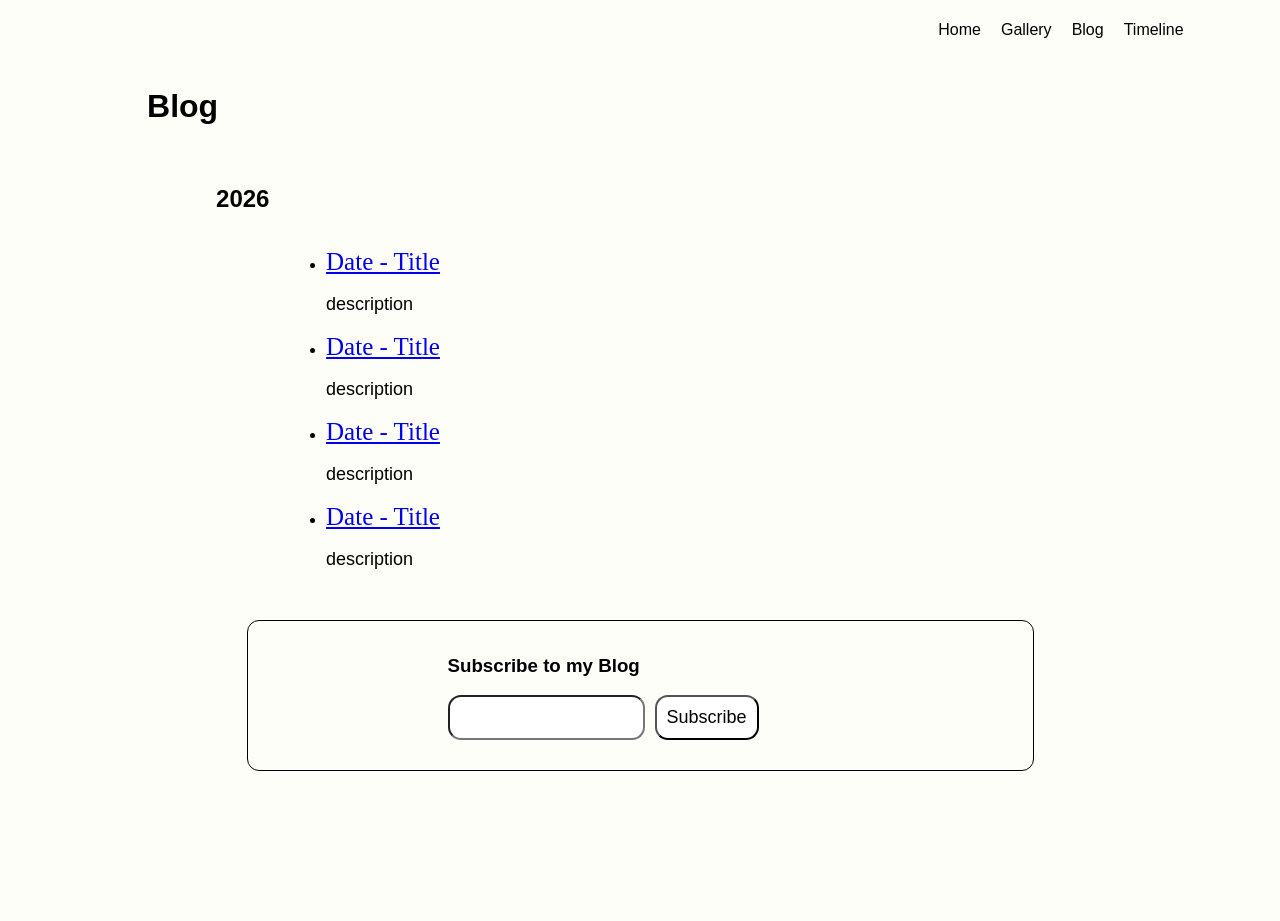
==== blog.html @ 03296c2e "Update email section styles for improved width and padding" ====
<!DOCTYPE html>
<html lang="en">
<head>
    <meta charset="UTF-8">
    <meta name="viewport" content="width=device-width, initial-scale=1.0">
    <title>Blog</title>
    <style>
        section {
            margin-top: 50px;
        
        }
        body {
            background-color: #fefae031;
            background-image:url("https://cdn.hackclub.com/019eba81-597a-7910-8f11-101af9f625a7/Untitled%20design%20(23).png");

            margin-bottom: 150px;
        }

        .main {
            margin-left: 11% ;
            margin-right: 11%;
            margin-top: 47px;
        }

        p {
            font-size:large;
        }
        nav {
            display: flex;
            

            gap: 20px;
            justify-content: right;
            margin-right: 7%;
          
        }
        nav a {
            text-decoration: 0;
            color: black;
            margin-top: 13px;
            font-family: Arial, Helvetica, sans-serif;
            transition: 0.2s;
            border-bottom: 2px solid transparent;
        }

        nav a:hover {
            border-bottom-color: black;
        }

        p {
            font-family: Arial, Helvetica, sans-serif;
        }
        h1 {
            font-family: Arial, Helvetica, sans-serif;
        }
        h2 {
            font-family: Arial, Helvetica, sans-serif;
            margin-bottom: 35px;
            margin-top: 35px;
        }
        h3 {
            font-family: 'Segoe UI', Tahoma, Geneva, Verdana, sans-serif;
        }
        .content {
            margin-left: 7%;
            margin-right: 7%;
        }
        .headi {
            font-size: 25px;
        }
        .pos {
            margin-left: 70px;
        }
        .email {
            width:80%;
            max-width: 570px;
            margin:auto;
            border: 1px solid black;
            padding: 15px;
            padding-left: 200px;
            border-radius: 12px;
            padding-bottom: 30px;
            background-image: url("https://i.pinimg.com/736x/9a/19/5c/9a195c2f5a61bb0fb6708eb7200dd88f.jpg");
        }
        button {
            font-size: large;
            padding: 10px;
            background-image: none;
            background-color: white;
            border-radius: 13px;
            
        }
        #ema {
            padding: 12px;
            background-image: none;
            border-radius: 13px;
        }
        #yu {
            text-shadow: 1px 1px 1px white;
        }
        .subs {
            display: flex;
            gap: 10px;
        }
    </style>
</head>
<body>
    <nav>
        <a href="index.html">Home</a>
        <a href="gallery.html">Gallery</a>
        <a href="blog.html">Blog</a>
        <a href="timeline.html">Timeline</a>
    </nav>
    <div class="main">
        <h1 style="margin-bottom: 60px;">
            Blog
        </h1>
        <div class="content">
            <h2>
                2026
            </h2>
            <ul class="pos">
                <li>
                        <a class="headi" href="posts/post1.html">Date - Title</a>
                        <p>description</p>
                </li>
                <li>
                        <a class="headi" href="posts/post1.html">Date - Title</a>
                        <p>description</p>
                </li>
                <li>
                        <a class="headi" href="posts/post1.html">Date - Title</a>
                        <p>description</p>
                </li>
                <li>
                        <a class="headi" href="posts/post1.html">Date - Title</a>
                        <p>description</p>
                </li>
            </ul>
            
        </div>
        
        <section>
            <div class="email">
                <iframe name="hidden_iframe" style="display:none;"></iframe>
                <h3 id="yu">
                    Subscribe to my Blog
                </h3>
                <form action="https://docs.google.com/forms/d/e/1FAIpQLSf6b1pBQ9EhQ7wnm7ou2A1cweW8xdq0o8GilsfD_mX0NJfCSw/formResponse" method="POST"
                    target="hidden_iframe"
                    onsubmit="setTimeout(()=>{ window.location.reload(); }, 500);">
                    <div class="subs">
                        <input type="email" name="entry.538822340" id="ema">
                        <button type="submit">Subscribe</button>
                    </div>
                </form>

                

            </div>
        </section>

    </div>
</body>
</html>
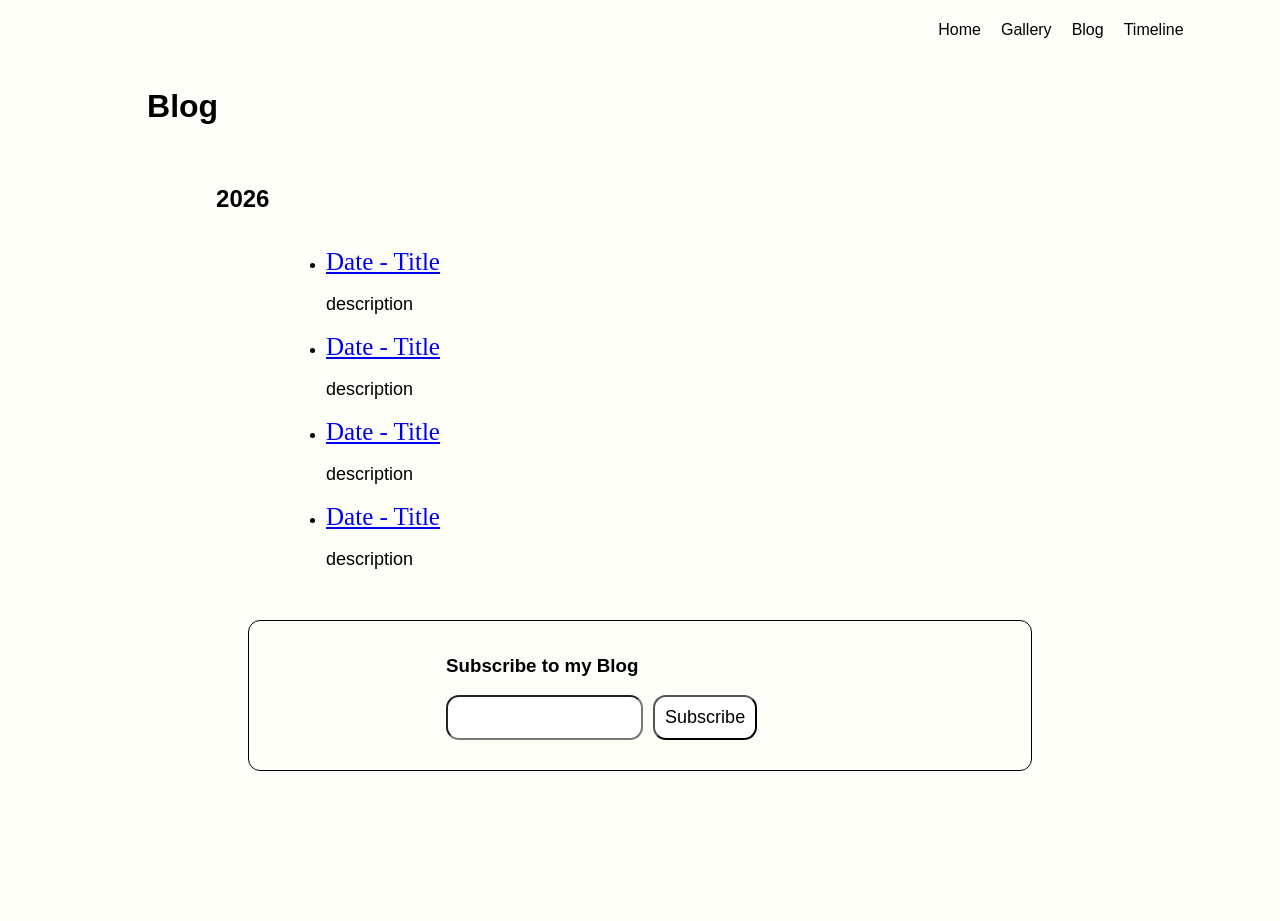
==== commit e372e7b4: "Update padding for subscription section and add responsive styles for smaller screens" ====
--- a/blog.html
+++ b/blog.html
@@ -77,7 +77,7 @@
             margin:auto;
             border: 1px solid black;
             padding: 15px;
-            padding-left: 200px;
+            padding-left: 20%;
             border-radius: 12px;
             padding-bottom: 30px;
             background-image: url("https://i.pinimg.com/736x/9a/19/5c/9a195c2f5a61bb0fb6708eb7200dd88f.jpg");
@@ -101,6 +101,11 @@
         .subs {
             display: flex;
             gap: 10px;
+        }
+        @media (max-width:577px){
+            .subs {
+                flex-direction: column;
+            }
         }
     </style>
 </head>
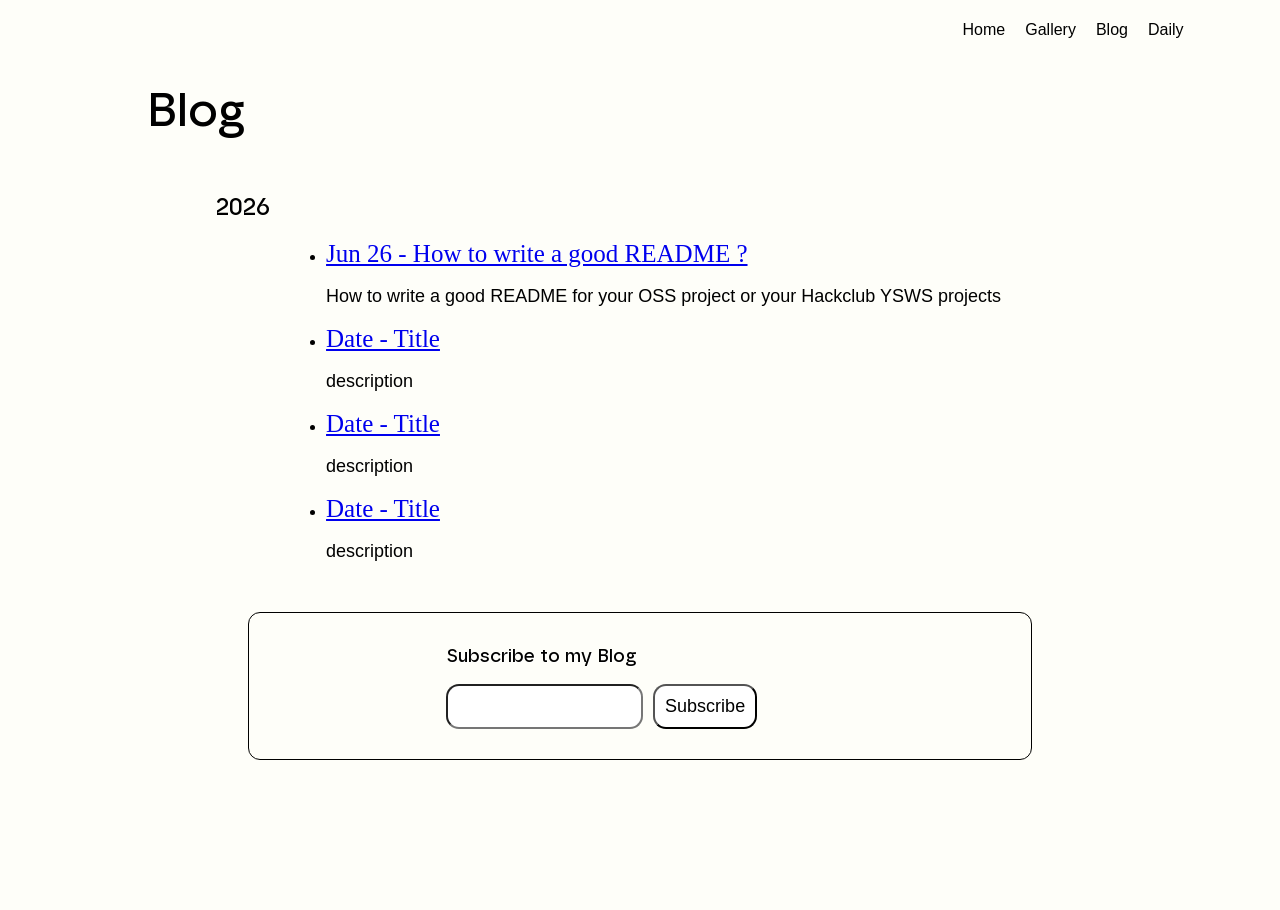
==== commit 9de590b7: "added my face on favicon" ====
--- a/blog.html
+++ b/blog.html
@@ -3,6 +3,7 @@
 <head>
     <meta charset="UTF-8">
     <meta name="viewport" content="width=device-width, initial-scale=1.0">
+    <link rel="icon" type="image/png" href="https://cdn.hackclub.com/019f1815-82c6-776b-b1a2-f326934edd79/Untitled%20design%20(51)%20(1).png">
     <title>Blog</title>
     <style>
         section {
@@ -25,6 +26,21 @@
         p {
             font-size:large;
         }
+
+        p::selection,
+h1::selection,
+h2::selection,
+h3::selection,
+h4::selection,
+h5::selection,
+h6::selection,
+a::selection
+
+ {
+            background-color: rgb(255, 202, 28);
+            color: rgb(0, 0, 0);
+        }
+
         nav {
             display: flex;
             
@@ -50,17 +66,40 @@
         p {
             font-family: Arial, Helvetica, sans-serif;
         }
-        h1 {
-            font-family: Arial, Helvetica, sans-serif;
-        }
-        h2 {
-            font-family: Arial, Helvetica, sans-serif;
-            margin-bottom: 35px;
-            margin-top: 35px;
+                @font-face {
+        font-family: safiro;
+        src: url(assets/safiro-medium-webfont.ttf)format("truetype");
+        font-display: swap
+    }
+
+    @font-face {
+    font-family: safiro Fallback;
+        src: local(Arial);
+        ascent-override:86.78%;descent-override:24.54%;line-gap-override:0.0%;size-adjust:107.98%}
+
+    H1 {
+        font-family: safiro,safiro Fallback;
+        font-size: 48px;
+        font-weight: 1;
+        margin-bottom: 0;
+
+    }
+
+
+    @media (max-width: 768px) {
+    h1 {
+        font-size: 48px;
+    }
+}
+h2 {
+            font-family: safiro,safiro Fallback;
+            font-weight: 1;
         }
         h3 {
-            font-family: 'Segoe UI', Tahoma, Geneva, Verdana, sans-serif;
-        }
+            font-family: safiro,safiro Fallback;
+            font-weight: 1;
+        }
+
         .content {
             margin-left: 7%;
             margin-right: 7%;
@@ -106,6 +145,9 @@
             .subs {
                 flex-direction: column;
             }
+            .pos {
+                margin-left: 0;
+            }
         }
     </style>
 </head>
@@ -114,7 +156,8 @@
         <a href="index.html">Home</a>
         <a href="gallery.html">Gallery</a>
         <a href="blog.html">Blog</a>
-        <a href="timeline.html">Timeline</a>
+        <a href="Daily.html
+">Daily</a>
     </nav>
     <div class="main">
         <h1 style="margin-bottom: 60px;">
@@ -126,8 +169,8 @@
             </h2>
             <ul class="pos">
                 <li>
-                        <a class="headi" href="posts/post1.html">Date - Title</a>
-                        <p>description</p>
+                        <a class="headi" href="posts/readme.html">Jun 26 - How to write a good README ?</a>
+                        <p>How to write a good README for your OSS project or your Hackclub YSWS projects</p>
                 </li>
                 <li>
                         <a class="headi" href="posts/post1.html">Date - Title</a>
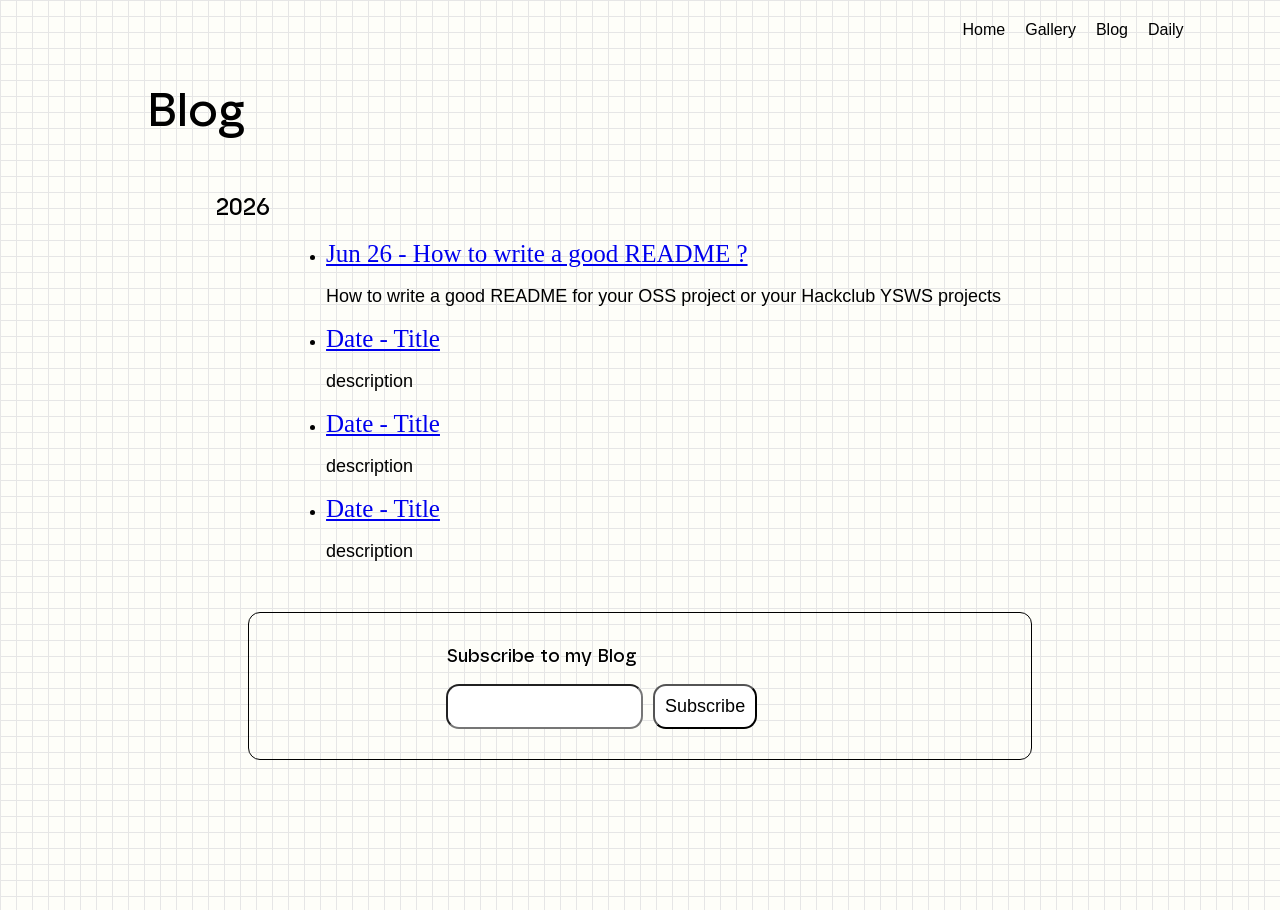
==== commit 29529bfc: "ADDED grid background using css" ====
--- a/blog.html
+++ b/blog.html
@@ -4,7 +4,7 @@
     <meta charset="UTF-8">
     <meta name="viewport" content="width=device-width, initial-scale=1.0">
     <link rel="icon" type="image/png" href="https://cdn.hackclub.com/019f1815-82c6-776b-b1a2-f326934edd79/Untitled%20design%20(51)%20(1).png">
-    <title>Blog</title>
+    <title>Aryan's Blog</title>
     <style>
         section {
             margin-top: 50px;
@@ -12,8 +12,11 @@
         }
         body {
             background-color: #fefae031;
-            background-image:url("https://cdn.hackclub.com/019eba81-597a-7910-8f11-101af9f625a7/Untitled%20design%20(23).png");
-
+            background-image:
+        linear-gradient(#e6e6e6 1px, transparent 1px),
+        linear-gradient(90deg, #e6e6e6 1px, transparent 1px);
+        background-size: 16px 16px;
+            
             margin-bottom: 150px;
         }
 
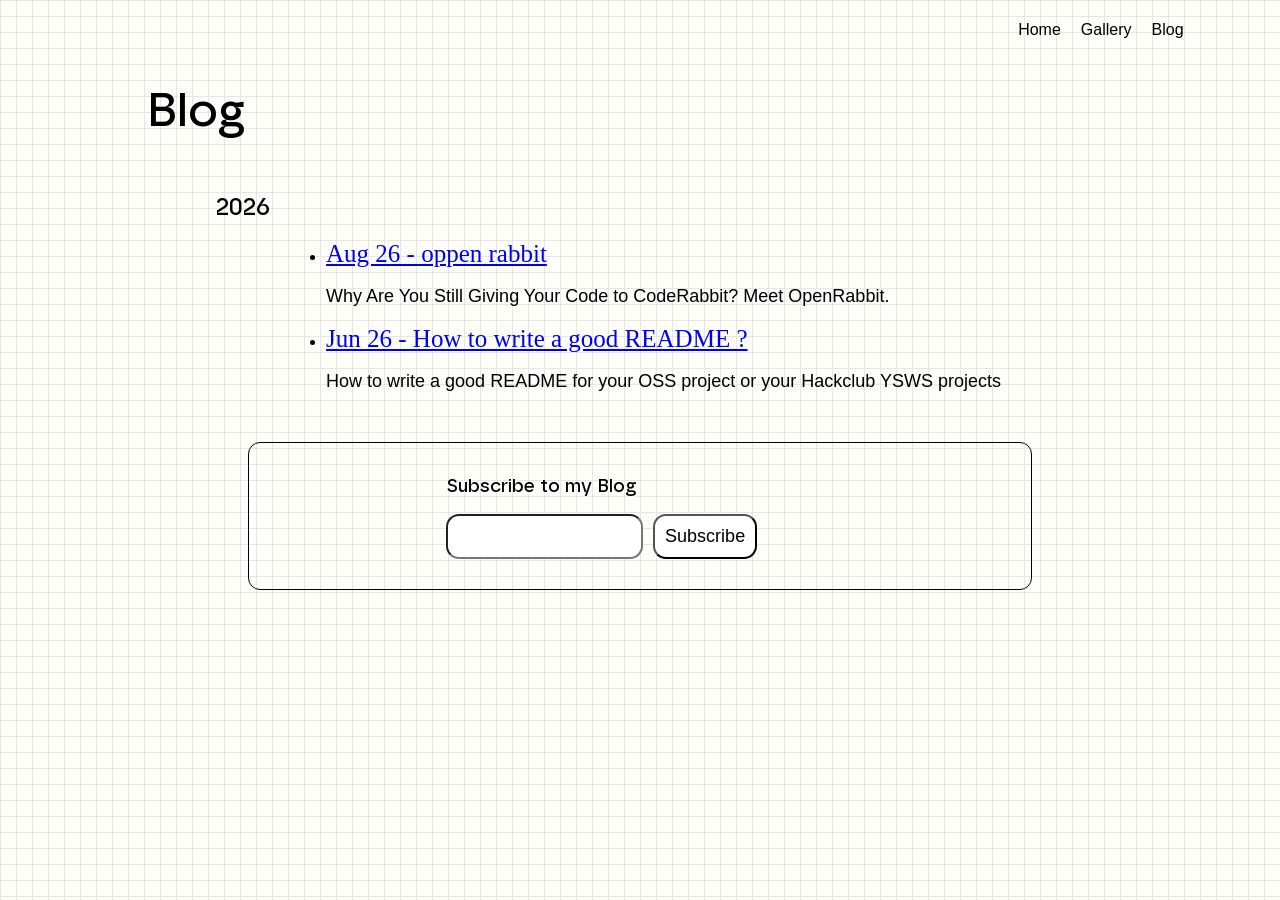
==== commit 638f8c92: "updates" ====
--- a/blog.html
+++ b/blog.html
@@ -151,6 +151,10 @@
             .pos {
                 margin-left: 0;
             }
+            body {
+        background-image: none;
+        background-size: auto;
+    }
         }
     </style>
 </head>
@@ -159,8 +163,8 @@
         <a href="index.html">Home</a>
         <a href="gallery.html">Gallery</a>
         <a href="blog.html">Blog</a>
-        <a href="Daily.html
-">Daily</a>
+        <!-- <a href="Daily.html
+">Daily</a> -->
     </nav>
     <div class="main">
         <h1 style="margin-bottom: 60px;">
@@ -172,21 +176,15 @@
             </h2>
             <ul class="pos">
                 <li>
+                        <a class="headi" href="posts/open-rabbit.html">Aug 26 - oppen rabbit</a>
+                        <p>Why Are You Still Giving Your Code to CodeRabbit? Meet OpenRabbit.</p>
+                </li>
+                <li>
                         <a class="headi" href="posts/readme.html">Jun 26 - How to write a good README ?</a>
                         <p>How to write a good README for your OSS project or your Hackclub YSWS projects</p>
                 </li>
-                <li>
-                        <a class="headi" href="posts/post1.html">Date - Title</a>
-                        <p>description</p>
-                </li>
-                <li>
-                        <a class="headi" href="posts/post1.html">Date - Title</a>
-                        <p>description</p>
-                </li>
-                <li>
-                        <a class="headi" href="posts/post1.html">Date - Title</a>
-                        <p>description</p>
-                </li>
+                
+            
             </ul>
             
         </div>
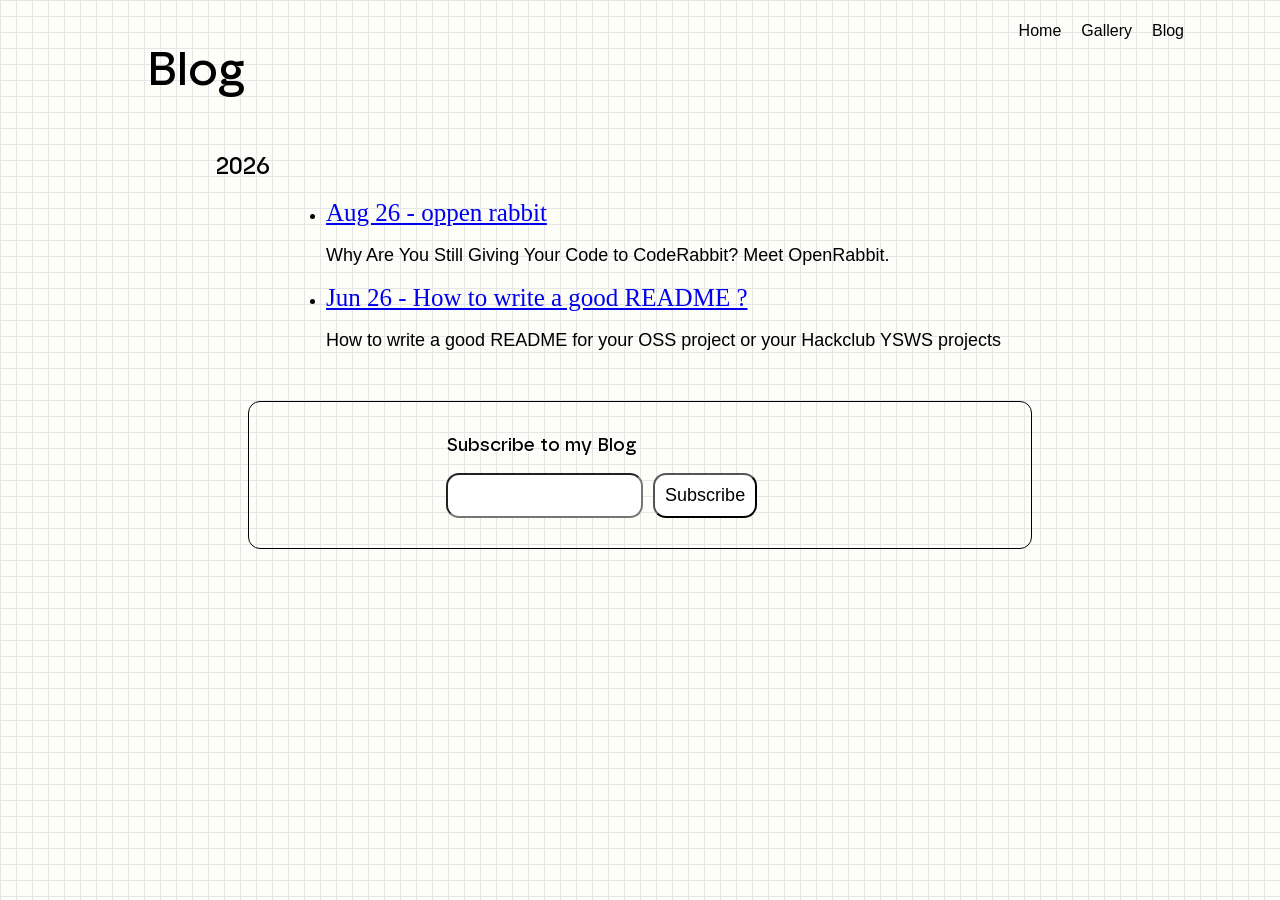
==== commit 5f7ac307: "update" ====
--- a/blog.html
+++ b/blog.html
@@ -45,6 +45,11 @@
         }
 
         nav {
+            position: fixed;
+            top: 1%;
+            right: 0.5%;
+            background-color: transparent;
+            width: 100%;
             display: flex;
             
 
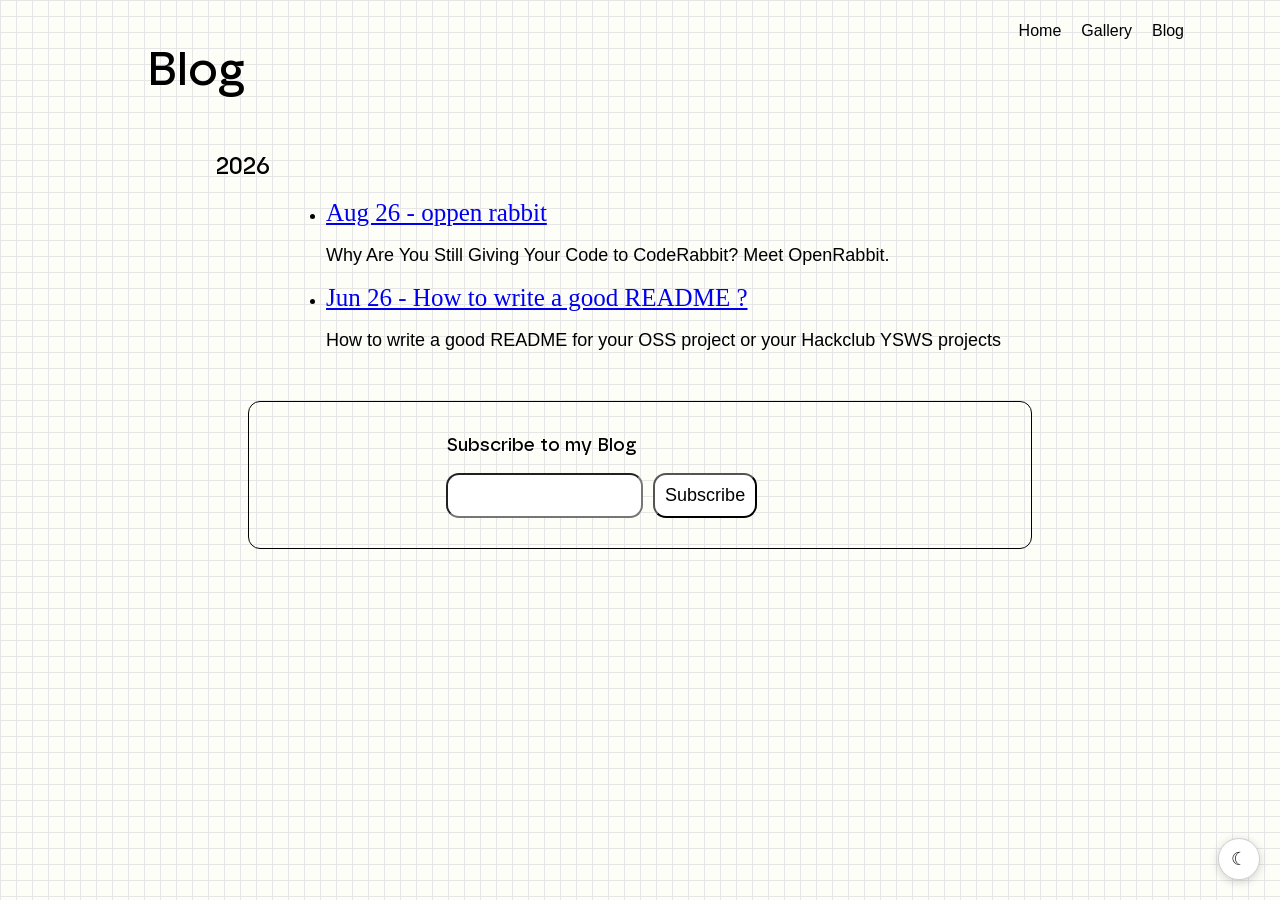
==== commit 76d9927e: "add dark mode support with theme toggle and responsive styles" ====
--- a/blog.html
+++ b/blog.html
@@ -4,6 +4,9 @@
     <meta charset="UTF-8">
     <meta name="viewport" content="width=device-width, initial-scale=1.0">
     <link rel="icon" type="image/png" href="https://cdn.hackclub.com/019f1815-82c6-776b-b1a2-f326934edd79/Untitled%20design%20(51)%20(1).png">
+    <link rel="stylesheet" href="dark.css"/>
+    <script src="theme.js"></script>
+    <link rel="stylesheet" href="responsive.css"/>
     <title>Aryan's Blog</title>
     <style>
         section {
--- a/dark.css
+++ b/dark.css
@@ -0,0 +1,210 @@
+:root[data-theme="dark"] {
+    color-scheme: dark;
+
+    --bg:        #0f1115;
+    --bg-raised: #171a21;
+    --grid:      #1c2029;      
+    --text:      #e4e4e7;
+    --text-dim:  #8b8f98;
+    --border:    #2a2e37;
+    --accent:    #ff8a5c;            
+    --hl-bg:     rgba(255, 213, 25, .18);
+    --hl-text:   #ffd95e;
+
+    background-color: var(--bg);
+}
+
+:root[data-theme="dark"] body {
+    background-color: var(--bg);
+    color: var(--text);
+}
+
+:root[data-theme="dark"] body:not(:has(.home-nav)) {
+    background-image:
+        linear-gradient(var(--grid) 1px, transparent 1px),
+        linear-gradient(90deg, var(--grid) 1px, transparent 1px);
+}
+
+@media (max-width: 768px) {
+    :root[data-theme="dark"] body:not(:has(.home-nav)) {
+        background-image: none;
+    }
+}
+
+:root[data-theme="dark"] h1,
+:root[data-theme="dark"] h2,
+:root[data-theme="dark"] h3,
+:root[data-theme="dark"] h4,
+:root[data-theme="dark"] p,
+:root[data-theme="dark"] li,
+:root[data-theme="dark"] q,
+:root[data-theme="dark"] .headi,
+:root[data-theme="dark"] .text p {
+    color: var(--text);
+}
+
+:root[data-theme="dark"] p,
+:root[data-theme="dark"] #yu {
+    text-shadow: none;
+}
+
+:root[data-theme="dark"] .intro p[style] {
+    color: var(--text) !important;
+}
+
+:root[data-theme="dark"] #updated,
+:root[data-theme="dark"] .note {
+    color: var(--text-dim);
+}
+
+:root[data-theme="dark"] .highlight {
+    background-color: var(--hl-bg);
+    color: var(--hl-text);
+    text-shadow: none;
+}
+
+/* ---------- nav ---------- */
+
+:root[data-theme="dark"] nav a {
+    color: var(--text);
+}
+
+:root[data-theme="dark"] nav a:hover {
+    border-bottom-color: var(--text);
+}
+
+/* index.html paints a solid white bar behind the fixed nav */
+:root[data-theme="dark"] .home-nav::before {
+    background-color: var(--bg);
+}
+
+/* ---------- links ---------- */
+
+:root[data-theme="dark"] .link {
+    color: var(--accent);
+}
+
+/* ---------- boxes & borders ---------- */
+
+:root[data-theme="dark"] section .proj div,
+:root[data-theme="dark"] section .p1,
+:root[data-theme="dark"] .email,
+:root[data-theme="dark"] .conday,
+:root[data-theme="dark"] q {
+    border-color: var(--border);
+}
+
+:root[data-theme="dark"] section .proj div,
+:root[data-theme="dark"] section .p1 {
+    background-color: var(--bg-raised);
+}
+
+/* blog.html's .email box uses a light paper texture */
+:root[data-theme="dark"] .email {
+    background-image: none;
+    background-color: var(--bg-raised);
+}
+
+/* ---------- form controls (blog.html subscribe box) ---------- */
+
+:root[data-theme="dark"] button {
+    background-color: var(--bg-raised);
+    color: var(--text);
+    border: 1px solid var(--border);
+}
+
+:root[data-theme="dark"] button:hover {
+    background-color: #20242c;
+}
+
+:root[data-theme="dark"] #ema {
+    background-color: #0b0d11;
+    color: var(--text);
+    border: 1px solid var(--border);
+}
+
+:root[data-theme="dark"] #ema::placeholder {
+    color: var(--text-dim);
+}
+
+/* ---------- index.html polaroid cards ---------- */
+
+:root[data-theme="dark"] .hp-card {
+    border-color: #23262e;
+    box-shadow: 0 4px 20px rgba(0, 0, 0, .55);
+}
+
+:root[data-theme="dark"] .hp-card:hover {
+    box-shadow: 0 16px 40px rgba(0, 0, 0, .7);
+}
+
+/* ---------- icons ---------- */
+
+/* the GitHub mark is solid black — invert it so it doesn't disappear.
+   The LinkedIn image is a colour logo on white, so it's left alone. */
+:root[data-theme="dark"] .gith img[src*="flaticon"] {
+    filter: invert(1);
+}
+
+/* ---------- unused-but-styled helpers in style.css ---------- */
+
+:root[data-theme="dark"] .jj,
+:root[data-theme="dark"] .n a {
+    background-image: none;
+    background-color: var(--bg-raised);
+    color: var(--text);
+    -webkit-text-fill-color: var(--text);
+}
+
+/* ---------- optional: take the glare off photos/video ----------
+:root[data-theme="dark"] .gro img,
+:root[data-theme="dark"] .goo img,
+:root[data-theme="dark"] .imges img,
+:root[data-theme="dark"] .vid {
+    filter: brightness(.88);
+}
+*/
+
+/* ============================================================
+   the toggle button itself (visible in both themes)
+   ============================================================ */
+
+.theme-toggle {
+    position: fixed;
+    right: 20px;
+    bottom: 20px;
+    z-index: 10001;
+    width: 42px;
+    height: 42px;
+    padding: 0;
+    font-size: 18px;
+    line-height: 1;
+    font-family: Arial, Helvetica, sans-serif;
+    border: 1px solid rgba(0, 0, 0, .18);
+    border-radius: 50%;
+    background-color: #fff;
+    background-image: none;
+    color: #111;
+    cursor: pointer;
+    box-shadow: 0 2px 10px rgba(0, 0, 0, .18);
+    transition: transform .2s, box-shadow .2s;
+}
+
+.theme-toggle:hover {
+    transform: scale(1.08) translateY(-3px);
+}
+
+.theme-toggle:active {
+    transform: scale(.94);
+}
+
+:root[data-theme="dark"] .theme-toggle {
+    background-color: #1b1f27;
+    border-color: #2f343d;
+    color: #ffd95e;
+    box-shadow: 0 2px 12px rgba(0, 0, 0, .6);
+}
+
+@media (prefers-reduced-motion: reduce) {
+    .theme-toggle { transition: none; }
+}
--- a/responsive.css
+++ b/responsive.css
@@ -0,0 +1,215 @@
+:root .gro,
+:root .goo,
+:root .imggrp,
+:root .wr {
+    overflow-x: auto;
+    overflow-y: hidden;
+    -webkit-overflow-scrolling: touch;
+    overscroll-behavior-x: contain;
+    scrollbar-width: thin;
+}
+
+:root .gro > *,
+:root .goo > *,
+:root .imggrp > * {
+    flex: 0 0 auto;
+}
+
+:root img,
+:root video,
+:root iframe {
+    max-width: 100%;
+}
+
+:root .gro img,  :root .gro video,
+:root .goo img,  :root .goo video,
+:root .imggrp img,
+:root .wr img,   :root .wr video {
+    max-width: none;
+}
+
+:root body {
+    -webkit-text-size-adjust: 100%;
+}
+
+:root .intro h1 {
+    font-size: clamp(2.5rem, 12vw, 6rem);
+    line-height: 1.04;
+    overflow-wrap: break-word;
+}
+
+@media (max-width: 1023px) {
+    :root .main {
+        margin-left: 7%;
+        margin-right: 7%;
+    }
+
+    :root .content {
+        margin-left: 0;
+        margin-right: 0;
+    }
+
+    :root .thing {
+        height: auto;
+        padding-top: 76px;
+        padding-bottom: 24px;
+    }
+
+    :root .get {
+        gap: 24px;
+    }
+
+    :root .im1 {
+        flex-direction: column;
+        gap: 18px;
+        text-align: center;
+    }
+
+    :root .imo {
+        width: 52vw;
+        max-width: 230px;
+    }
+
+    :root .headi {
+        grid-template-columns: 1fr;
+        gap: 10px;
+    }
+
+    :root section .proj div,
+    :root section .p1 {
+        padding-left: 22px;
+        padding-right: 22px;
+    }
+}
+
+
+@media (max-width: 600px) {
+
+    :root .main {
+        margin-left: 18px;
+        margin-right: 18px;
+    }
+
+    :root h1 {
+        font-size: clamp(1.75rem, 8.5vw, 3rem);
+        line-height: 1.08;
+        overflow-wrap: break-word;
+    }
+
+    :root h2 {
+        font-size: 1.5rem;
+    }
+    :root .timeline img {
+        width: 190px;
+        height: 145px;
+    }
+
+    :root .vid {
+        height: 145px;
+    }
+
+    :root .imggrp img {
+        height: 150px;
+    }
+
+    :root #img1 {
+        height: 230px;
+        width: auto;
+        max-width: none;
+    }
+
+    :root ul {
+        padding-inline-start: 18px;
+    }
+
+    :root li {
+        margin-left: 0;
+        margin-bottom: 22px;
+    }
+
+    :root .email {
+        width: auto;
+        max-width: none;
+        padding: 18px;
+    }
+
+    :root .pos {
+        margin-left: 0;
+    }
+
+    :root .subs {
+        flex-direction: column;
+    }
+
+    :root #ema {
+        width: 100%;
+        box-sizing: border-box;
+        font-size: 16px;
+        min-height: 44px;
+    }
+
+    :root .subs button {
+        width: 100%;
+        min-height: 44px;
+    }
+
+    :root .imges {
+        gap: 18px;
+    }
+
+    :root #updated {
+        margin-top: 48px;
+    }
+    :root .theme-toggle {
+        right: 14px;
+        bottom: 14px;
+        width: 40px;
+        height: 40px;
+    }
+}
+
+@media (max-width: 430px) {
+
+    :root nav {
+        gap: 14px;
+        margin-right: 5%;
+        padding-left: 14px;
+    }
+
+    :root .home-nav {
+        margin-right: 5%;
+    }
+
+    :root nav a {
+        font-size: 15px;
+        margin-top: 12px;
+    }
+
+    :root .timeline img {
+        width: 165px;
+        height: 130px;
+    }
+
+    :root .vid {
+        height: 130px;
+    }
+}
+
+@media (hover: none) {
+
+    :root .imges img:hover,
+    :root img:hover {
+        transform: none;
+    }
+
+    :root .gith:hover {
+        transform: none;
+    }
+
+    :root .theme-toggle:hover {
+        transform: none;
+    }
+    :root .gith:active {
+        transform: scale(.95) translateY(5px);
+    }
+}
